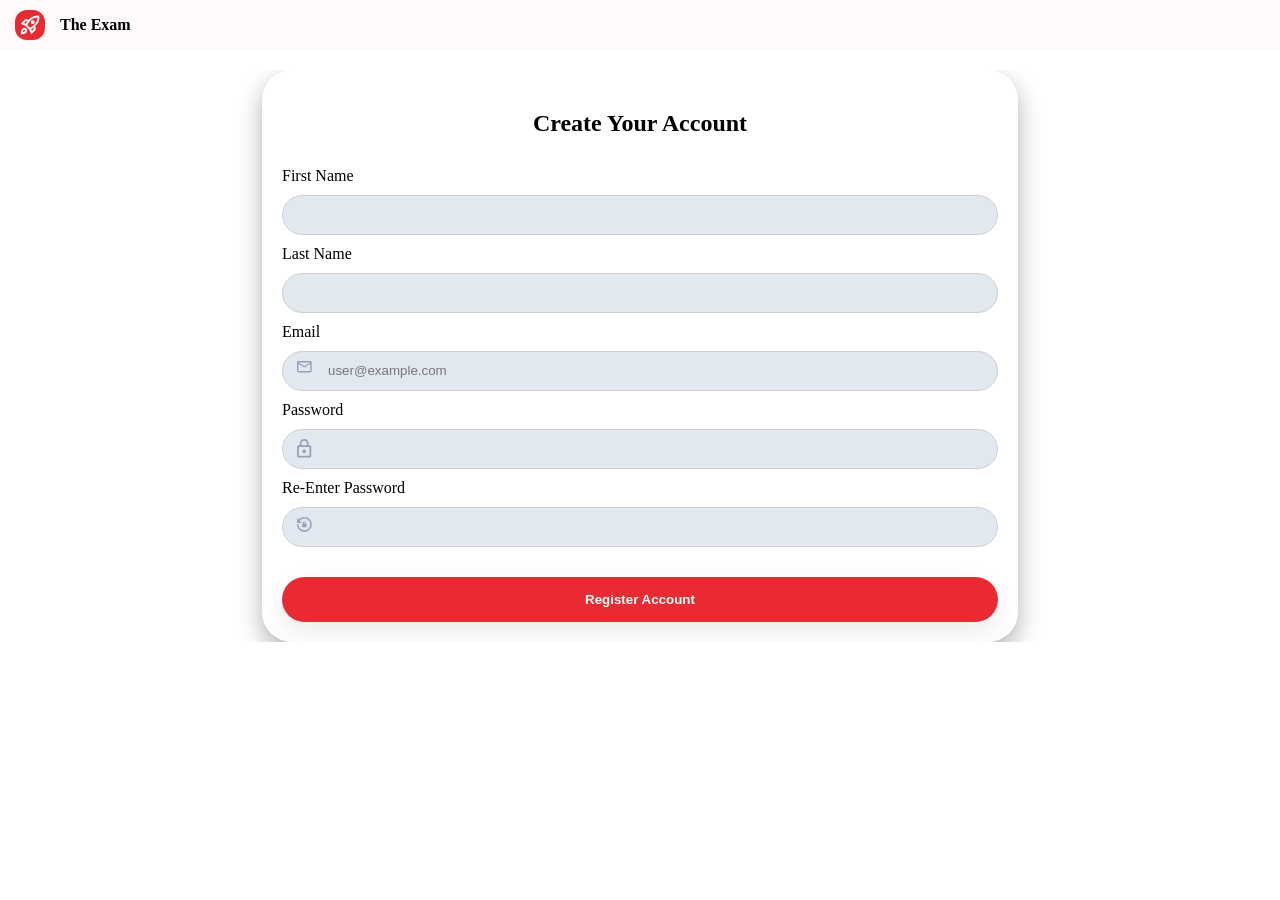
==== index.html @ 13885c87 "feat : create registration page closes #1" ====
<!DOCTYPE html>
<html lang="en">

<head>
    <meta charset="UTF-8">
    <meta name="viewport" content="width=device-width, initial-scale=1.0">
    <title>Document</title>
    <link rel="stylesheet" href="style.css">
</head>

<body>
<div class="both">
        <navbar>
        <div class="nav">
            <img src="assest/logo.svg">
            <p>the exam</p>
        </div>
    </navbar>
    <aside id="register">

        <form id="regist">
            <div class="container">
                <div id="title">
                    <h1>Create Your Account</h1>
                </div>


                <label for="fname">first name</label>

                <input id="fname" type="text" required />

                <label for="lname">last name</label>
                <input id="lname" type="text" required />
                <label for="email">Email</label>
                <div class="email">
                    <img  src="assest/Container.svg">
                    <input id="email" type="email" required placeholder="user@example.com" />
                </div>

                <label for="password">password</label>
                <div class="password">
                    <img  src="assest/Icon.svg">
                    <input id="password" type="password" />
                </div>
                <label for="repass">re-enter password</label>
                <div class="repass">
                    <img src="assest/repassword.svg">
                    <input id="repass" type="password" />
                </div>
                <button>register account</button>
            </div>

        </form>
    </aside>
</div>
</body>

</html>
---- style.css ----
*{
    box-sizing: border-box;
}
html, body {
    margin: 0;
    padding: 0;
    height: 100%;
    overflow-x: hidden;
}

#register{
    margin: 20px 100px;


    
    
}
.both{
    height: 100vh;
    display: flex;
    flex-direction: column;
    

}
#regist{
    display: flex;
    justify-content: center;   
    align-items: center; 
    overflow: hidden;
    
}



.container{
    width: 70%;
    gap:10px;
    padding: 20px;
    display: flex;
    justify-content: center;
    flex-direction: column;
    border-radius: 30px;
    box-shadow: 0 10px 25px rgba(0, 0, 0, 0.3);


}
#title{
    text-align: center;
}

label , button{
    text-transform: capitalize;
}

input{
       height: 40px;
       border: 1px solid rgb(211, 206, 206);
       border-radius: 30px;
       background-color: #E2E8F0;
       padding:10px 15px;

}

button{
    background-color: #EA2A33;
    height: 45px;
    border-radius: 30px;
    color: azure;
    font-weight: bold;
    margin-top: 20px;
    border: none;
    box-shadow: 0 10px 25px rgba(58, 57, 57, 0.1);
}

.nav  {
display: flex;
align-items: center;
background-color: rgb(255, 249, 249) ;
padding-left: 15px;
height: 50px;

} 

.nav p {
    padding: 15px;
    text-transform: capitalize;
    font-weight: bold;
 
    
}
.nav img{
    width: 30px;
}
.email , .password ,.repass{
   display: flex;
   flex-direction: column;
 position: relative;
   
   
}

.email img , .password img , .repass img{
position: absolute;
left: 15px;
top:25%;
width: 15px;


}



.email input , .password input , .repass input{
    padding-left: 45px;
}
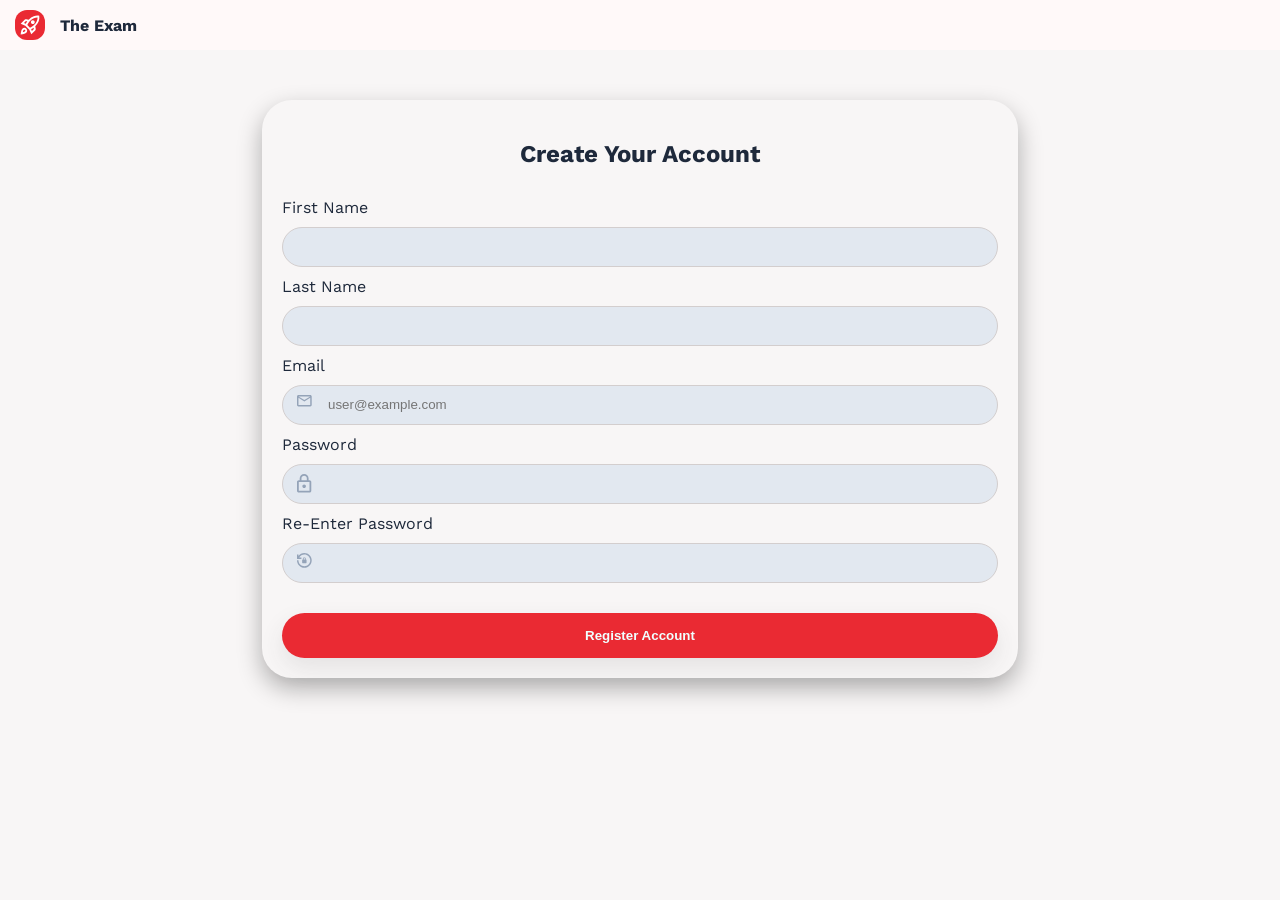
==== commit d66b4167: "editing exam page and adding marked section and adding font for all pages" ====
--- a/index.html
+++ b/index.html
@@ -6,6 +6,10 @@
     <meta name="viewport" content="width=device-width, initial-scale=1.0">
     <title>Document</title>
     <link rel="stylesheet" href="style.css">
+    <link rel="preconnect" href="https://fonts.googleapis.com" />
+    <link rel="preconnect" href="https://fonts.gstatic.com" crossorigin />
+    <link href="https://fonts.googleapis.com/css2?family=Work+Sans:wght@400;500;700;900&display=swap"
+        rel="stylesheet" />
 </head>
 
 <body>
--- a/style.css
+++ b/style.css
@@ -1,117 +1,1588 @@
-
-*{
-    box-sizing: border-box;
-}
-html, body {
-    margin: 0;
-    padding: 0;
-    height: 100%;
-    overflow-x: hidden;
-}
-
-#register{
-    margin: 20px 100px;
-
-
-    
-    
-}
-.both{
-    height: 100vh;
-    display: flex;
+* {
+  box-sizing: border-box;
+}
+html,
+body {
+  margin: 0;
+  padding: 0;
+  height: 100%;
+  overflow-x: hidden;
+}
+
+#register {
+  margin: 50px 100px;
+}
+
+#regist {
+  display: flex;
+  justify-content: center;
+  align-items: center;
+}
+
+.container {
+  width: 70%;
+  gap: 10px;
+  padding: 20px;
+  display: flex;
+  justify-content: center;
+  flex-direction: column;
+  border-radius: 30px;
+  box-shadow: 0 10px 25px rgba(0, 0, 0, 0.3);
+}
+#title {
+  text-align: center;
+}
+#title p {
+  color: gray;
+}
+
+label,
+button {
+  text-transform: capitalize;
+}
+
+input {
+  height: 40px;
+  border: 1px solid rgb(211, 206, 206);
+  border-radius: 30px;
+  background-color: #e2e8f0;
+  padding: 10px 15px;
+}
+
+button {
+  background-color: #ea2a33;
+  height: 45px;
+  border-radius: 30px;
+  color: azure;
+  font-weight: bold;
+  margin-top: 20px;
+  border: none;
+  box-shadow: 0 10px 25px rgba(58, 57, 57, 0.1);
+}
+
+.nav {
+  display: flex;
+  align-items: center;
+  background-color: rgb(255, 249, 249);
+  padding-left: 15px;
+  height: 50px;
+}
+
+.nav p {
+  padding: 15px;
+  text-transform: capitalize;
+  font-weight: bold;
+}
+.nav img {
+  width: 30px;
+}
+.email,
+.password,
+.repass {
+  display: flex;
+  flex-direction: column;
+  position: relative;
+}
+
+.email img,
+.password img,
+.repass img {
+  position: absolute;
+  left: 15px;
+  top: 25%;
+  width: 15px;
+}
+
+.email input,
+.password input,
+.repass input {
+  padding-left: 45px;
+}
+
+* {
+  box-sizing: border-box;
+}
+
+body {
+  margin: 0;
+  font-family: "Work Sans", sans-serif;
+  background: #f8f6f6;
+  color: #1e293b;
+  min-height: 100vh;
+}
+
+.top-progress {
+  height: 6px;
+  background: rgba(16, 185, 129, 0.2);
+}
+
+.top-progress-fill {
+  height: 100%;
+  width: 100%;
+  background: #10b981;
+}
+
+.header {
+  backdrop-filter: blur(6px);
+  background: rgba(255, 255, 255, 0.5);
+  border-bottom: 1px solid rgba(234, 42, 51, 0.1);
+  display: flex;
+  justify-content: space-between;
+  align-items: center;
+  padding: 16px 80px 17px;
+}
+
+.brand-wrap {
+  display: flex;
+  align-items: center;
+  gap: 8px;
+}
+
+.brand-icon-wrap {
+  width: 40px;
+  height: 40px;
+  border-radius: 16px;
+  background: #ea2a33;
+  display: flex;
+  align-items: center;
+  justify-content: center;
+}
+
+.brand-icon-wrap img {
+  width: 25px;
+  height: 25px;
+}
+
+.brand-title {
+  margin: 0;
+  font-size: 20px;
+  line-height: 28px;
+  letter-spacing: -0.5px;
+  color: #0f172a;
+  font-weight: 700;
+}
+
+.status-wrap {
+  display: flex;
+  align-items: center;
+  gap: 16px;
+}
+
+.status-block {
+  padding-right: 16px;
+  display: flex;
+  flex-direction: column;
+  align-items: flex-end;
+}
+
+.status-label {
+  font-size: 10px;
+  line-height: 15px;
+  letter-spacing: 1px;
+  text-transform: uppercase;
+  color: #94a3b8;
+  font-weight: 700;
+}
+
+.status-value {
+  display: flex;
+  align-items: center;
+  gap: 4px;
+  font-size: 14px;
+  line-height: 20px;
+  color: #10b981;
+  font-weight: 700;
+}
+
+.status-value img {
+  width: 13px;
+  height: 12px;
+}
+
+.profile-btn {
+  width: 32px;
+  height: 32px;
+  border: none;
+  border-radius: 9999px;
+  background: rgba(234, 42, 51, 0.1);
+  display: flex;
+  align-items: center;
+  justify-content: center;
+  padding: 8px;
+}
+
+.profile-btn img {
+  width: 16px;
+  height: 16px;
+}
+
+.main {
+  max-width: 1280px;
+  margin: 0 auto;
+  padding: 64px 24px 80px;
+  display: flex;
+  flex-direction: column;
+  align-items: center;
+}
+
+.hero {
+  width: 100%;
+  max-width: 768px;
+  padding-bottom: 40px;
+  text-align: center;
+}
+
+.hero-icon-wrap {
+  width: 56px;
+  height: 56px;
+  margin: 0 auto 32px;
+  border-radius: 9999px;
+  background: #fef3c7;
+  display: flex;
+  align-items: center;
+  justify-content: center;
+  padding: 12px;
+}
+
+.hero-icon-wrap img {
+  width: 32px;
+  height: 31px;
+}
+
+.hero h2 {
+  margin: 0;
+  font-size: 58px;
+  line-height: 1;
+  letter-spacing: -1.2px;
+  font-weight: 900;
+  color: #1e293b;
+}
+
+.hero p {
+  margin: 16px auto 0;
+  font-size: 18px;
+  line-height: 28px;
+  color: #64748b;
+  max-width: 650px;
+}
+
+.result-card {
+  width: 100%;
+  max-width: 672px;
+  border: 1px solid #e2e8f0;
+  border-radius: 32px;
+  background: #fff;
+  box-shadow: 0 25px 50px -12px rgba(0, 0, 0, 0.25);
+  overflow: hidden;
+}
+
+.score-pill {
+  width: 192px;
+  height: 192px;
+  margin: 48px auto 0;
+  border-radius: 9999px;
+  display: flex;
+  flex-direction: column;
+  justify-content: center;
+  align-items: center;
+  position: relative;
+}
+
+.score {
+  font-size: 48px;
+  line-height: 48px;
+  font-weight: 900;
+  color: #1e293b;
+}
+
+.score-label {
+  margin-top: 4px;
+  font-size: 12px;
+  line-height: 16px;
+  letter-spacing: 1.2px;
+  text-transform: uppercase;
+  color: #94a3b8;
+  font-weight: 700;
+}
+
+.grade-pill {
+  margin-top: 10px;
+  background: #10b981;
+  color: #fff;
+  font-size: 14px;
+  line-height: 20px;
+  font-weight: 700;
+  border-radius: 9999px;
+  padding: 4px 16px;
+  box-shadow:
+    0 10px 15px -3px rgba(0, 0, 0, 0.1),
+    0 4px 6px -4px rgba(0, 0, 0, 0.1);
+}
+
+.stats-row {
+  margin: 48px 48px 0;
+  display: grid;
+  grid-template-columns: repeat(3, 1fr);
+  gap: 16px;
+}
+
+.stat {
+  min-height: 81px;
+  border-radius: 48px;
+  border: 1px solid;
+  padding: 17px;
+  display: flex;
+  flex-direction: column;
+  align-items: center;
+  justify-content: center;
+}
+
+.stat-value {
+  font-size: 24px;
+  line-height: 32px;
+  font-weight: 700;
+}
+
+.stat-label {
+  font-size: 10px;
+  line-height: 15px;
+  letter-spacing: 0.5px;
+  text-transform: uppercase;
+  font-weight: 900;
+}
+
+.stat-correct {
+  background: #ecfdf5;
+  border-color: #d1fae5;
+}
+
+.stat-correct .stat-value {
+  color: #10b981;
+}
+
+.stat-correct .stat-label {
+  color: rgba(5, 150, 105, 0.7);
+}
+
+.stat-incorrect {
+  background: #fff1f2;
+  border-color: #ffe4e6;
+}
+
+.stat-incorrect .stat-value {
+  color: #ea2a33;
+}
+
+.stat-incorrect .stat-label {
+  color: rgba(234, 42, 51, 0.7);
+}
+
+.stat-skipped {
+  background: #f8fafc;
+  border-color: #f1f5f9;
+}
+
+.stat-skipped .stat-value,
+.stat-skipped .stat-label {
+  color: #94a3b8;
+}
+
+.actions {
+  margin: 40px 48px 0;
+  display: flex;
+  flex-direction: column;
+  gap: 16px;
+}
+
+.btn {
+  border-radius: 48px;
+  border: none;
+  display: flex;
+  align-items: center;
+  justify-content: center;
+  gap: 12px;
+  font-family: inherit;
+  cursor: pointer;
+}
+
+.btn img {
+  display: block;
+}
+
+.btn-primary {
+  background: #ea2a33;
+  color: #fff;
+  height: 60px;
+  font-size: 18px;
+  line-height: 28px;
+  font-weight: 900;
+  text-transform: uppercase;
+  letter-spacing: 0.45px;
+  box-shadow:
+    0 20px 25px -5px rgba(234, 42, 51, 0.2),
+    0 8px 10px -6px rgba(234, 42, 51, 0.2);
+}
+
+.btn-primary img {
+  width: 22px;
+  height: 15px;
+}
+
+.btn-secondary {
+  height: 60px;
+  border: 2px solid #e2e8f0;
+  background: #fff;
+  color: #334155;
+  font-size: 16px;
+  line-height: 24px;
+  font-weight: 700;
+  margin: auto;
+  padding: 30px;
+}
+
+.btn-secondary img {
+  width: 20px;
+  height: 20px;
+}
+
+.card-note {
+  margin-top: 28px;
+  border-top: 1px solid #f1f5f9;
+  background: #f8fafc;
+  color: #64748b;
+  font-size: 14px;
+  line-height: 20px;
+  text-align: center;
+  padding: 25px 24px 24px;
+}
+
+.back-link {
+  margin-top: 32px;
+  display: inline-flex;
+  align-items: center;
+  gap: 8px;
+  color: #ea2a33;
+  text-decoration: none;
+  font-size: 16px;
+  line-height: 24px;
+  font-weight: 700;
+}
+
+.back-link img {
+  width: 16px;
+  height: 16px;
+}
+
+.footer {
+  padding: 32px 16px;
+  text-align: center;
+  color: #94a3b8;
+  font-size: 14px;
+  line-height: 20px;
+  font-weight: 400;
+}
+
+@media (max-width: 900px) {
+  .header {
+    padding: 16px 24px 17px;
+  }
+
+  .hero h2 {
+    font-size: 42px;
+  }
+}
+
+@media (max-width: 760px) {
+  .stats-row {
+    margin: 48px 20px 0;
+    grid-template-columns: 1fr;
+  }
+
+  .actions {
+    margin: 24px 20px 0;
+  }
+
+  .hero h2 {
+    font-size: 34px;
+    line-height: 1.1;
+  }
+
+  .hero p {
+    font-size: 16px;
+  }
+
+  .status-label,
+  .status-value {
+    display: none;
+  }
+
+  .status-block {
+    padding-right: 0;
+  }
+}
+
+.timeup-page {
+  background: #f8f6f6;
+}
+
+.timeup-page .top-progress-timeup {
+  background: #e2e8f0;
+}
+
+.timeup-page .top-progress-fill-timeup {
+  background: #ea2a33;
+}
+
+.timeup-page .status-timeup-block {
+  opacity: 1;
+}
+
+.timeup-page .status-time-label {
+  color: #ea2a33;
+  opacity: 0.6;
+}
+
+.timeup-page .status-time-value {
+  color: #ea2a33;
+  font-family: "Liberation Mono", "Courier New", monospace;
+  font-size: 18px;
+  line-height: 28px;
+  letter-spacing: 0;
+}
+
+.timeup-main {
+  max-width: 1280px;
+  margin: 0 auto;
+  padding: 164px 24px 120px;
+  display: flex;
+  flex-direction: column;
+  align-items: center;
+}
+
+.timeup-card {
+  width: 100%;
+  max-width: 672px;
+  border: 1px solid #e2e8f0;
+  border-radius: 32px;
+  background: #fff;
+  box-shadow:
+    0 20px 25px -5px rgba(0, 0, 0, 0.1),
+    0 8px 10px -6px rgba(0, 0, 0, 0.1);
+  padding: 64px;
+  text-align: center;
+}
+
+.timeup-icon-wrap {
+  width: 96px;
+  height: 96px;
+  margin: 0 auto 32px;
+  border-radius: 9999px;
+  background: rgba(234, 42, 51, 0.1);
+  display: flex;
+  align-items: center;
+  justify-content: center;
+}
+
+.timeup-icon-wrap img {
+  width: 50px;
+  height: 54px;
+}
+
+.timeup-card h2 {
+  margin: 0;
+  font-size: 36px;
+  line-height: 40px;
+  font-weight: 900;
+  color: #1e293b;
+}
+
+.timeup-card p {
+  margin: 16px 0 0;
+  font-size: 18px;
+  line-height: 29.25px;
+  color: #64748b;
+  font-weight: 400;
+}
+
+.timeup-actions {
+  margin-top: 40px;
+  display: flex;
+  justify-content: center;
+  gap: 16px;
+}
+
+.btn-timeup {
+  width: 261px;
+  min-height: 64px;
+  border-radius: 48px;
+  border: none;
+  display: flex;
+  align-items: center;
+  justify-content: center;
+  gap: 8px;
+  font-family: inherit;
+  font-size: 18px;
+  line-height: 28px;
+  font-weight: 700;
+  cursor: pointer;
+}
+
+.btn-timeup img {
+  display: block;
+}
+
+.btn-timeup-primary {
+  background: #ea2a33;
+  color: #fff;
+  box-shadow:
+    0 10px 15px -3px rgba(234, 42, 51, 0.2),
+    0 4px 6px -4px rgba(234, 42, 51, 0.2);
+}
+
+.btn-timeup-primary img {
+  width: 22px;
+  height: 15px;
+}
+
+.btn-timeup-secondary {
+  width: 265px;
+  border: 2px solid #e2e8f0;
+  background: #fff;
+  color: #334155;
+}
+
+.btn-timeup-secondary img {
+  width: 16px;
+  height: 18px;
+}
+
+.submission-id {
+  margin-top: 32px;
+  display: flex;
+  align-items: center;
+  gap: 8px;
+  color: #94a3b8;
+  font-size: 14px;
+  line-height: 20px;
+  font-weight: 400;
+}
+
+.submission-id img {
+  width: 12px;
+  height: 12px;
+}
+
+.timeup-page .footer {
+  margin-top: 120px;
+}
+
+@media (max-width: 900px) {
+  .timeup-main {
+    padding-top: 120px;
+  }
+
+  .timeup-card {
+    padding: 40px 24px;
+  }
+
+  .timeup-card h2 {
+    font-size: 40px;
+  }
+
+  .timeup-actions {
     flex-direction: column;
-    
-
-}
-#regist{
-    display: flex;
-    justify-content: center;   
-    align-items: center; 
-    overflow: hidden;
-    
-}
-
-
-
-.container{
-    width: 70%;
-    gap:10px;
-    padding: 20px;
-    display: flex;
+    align-items: center;
+  }
+}
+
+@media (max-width: 760px) {
+  .timeup-page .status-time-label,
+  .timeup-page .status-time-value {
+    display: block;
+  }
+
+  .timeup-card h2 {
+    font-size: 34px;
+    line-height: 1.15;
+  }
+
+  .timeup-card p {
+    font-size: 16px;
+    line-height: 26px;
+  }
+
+  .btn-timeup,
+  .btn-timeup-secondary {
+    width: 100%;
+    max-width: 360px;
+  }
+}
+
+.register-page {
+  background: #f8f6f6;
+  min-height: 100vh;
+  display: flex;
+  flex-direction: column;
+}
+
+.register-header {
+  justify-content: flex-start;
+}
+
+.register-main {
+  flex: 1;
+  display: flex;
+  justify-content: center;
+  align-items: flex-start;
+  padding: 56px 48px 48px;
+}
+
+.register-card {
+  width: 100%;
+  max-width: 576px;
+  border: 1px solid #e2e8f0;
+  border-radius: 32px;
+  background: #fff;
+  box-shadow: 0 25px 50px -12px rgba(0, 0, 0, 0.25);
+  padding: 48px;
+}
+
+.register-heading {
+  text-align: center;
+}
+
+.register-heading h2 {
+  margin: 0;
+  color: #0f172a;
+  font-size: 30px;
+  line-height: 36px;
+  letter-spacing: -0.75px;
+  font-weight: 900;
+}
+
+.register-heading p {
+  margin: 8px 0 0;
+  color: #64748b;
+  font-size: 16px;
+  line-height: 24px;
+  font-weight: 400;
+}
+
+.registration-form {
+  margin-top: 24px;
+  display: flex;
+  flex-direction: column;
+  gap: 24px;
+}
+
+.register-row {
+  display: grid;
+  grid-template-columns: repeat(2, minmax(0, 1fr));
+  gap: 16px;
+}
+
+.field {
+  position: relative;
+}
+
+.field label {
+  margin: 0 0 8px 4px;
+  color: #0f172a;
+  font-size: 14px;
+  line-height: 20px;
+  font-weight: 600;
+  display: block;
+}
+
+.field input {
+  width: 100%;
+  height: 48px;
+  border-radius: 48px;
+  border: 1px solid #e2e8f0;
+  background: #f8fafc;
+  color: #0f172a;
+  font-size: 16px;
+  line-height: 24px;
+  font-family: inherit;
+  padding: 12px 17px;
+  outline: none;
+}
+
+.field input::placeholder {
+  color: #6b7280;
+}
+
+.input-with-icon input {
+  padding-left: 49px;
+}
+
+.password-field input {
+  padding-right: 49px;
+}
+
+.field-icon-left,
+.field-icon-right {
+  position: absolute;
+  top: 42px;
+}
+
+.field-icon-left {
+  left: 16px;
+}
+
+.field-icon-right {
+  right: 16px;
+}
+
+.check-line {
+  margin: -8px 0 0;
+  color: #64748b;
+  font-size: 11px;
+  line-height: 16.5px;
+  letter-spacing: 0.55px;
+  text-transform: uppercase;
+  font-weight: 500;
+}
+
+.check-line span {
+  color: #ea2a33;
+}
+
+.register-btn {
+  width: 100%;
+  height: 56px;
+  border: none;
+  border-radius: 48px;
+  background: #ea2a33;
+  color: #fff;
+  font-family: inherit;
+  font-size: 16px;
+  line-height: 24px;
+  font-weight: 700;
+  cursor: pointer;
+  box-shadow:
+    0 20px 25px -5px rgba(234, 42, 51, 0.25),
+    0 8px 10px -6px rgba(234, 42, 51, 0.25);
+}
+
+.register-footer {
+  margin-top: 28px;
+}
+
+@media (max-width: 900px) {
+  .register-main {
+    padding-left: 24px;
+    padding-right: 24px;
+  }
+}
+
+@media (max-width: 760px) {
+  .register-main {
+    padding: 32px 20px;
+  }
+
+  .register-card {
+    padding: 32px 20px;
+  }
+
+  .register-heading h2 {
+    font-size: 28px;
+    line-height: 34px;
+  }
+
+  .register-row {
+    grid-template-columns: 1fr;
+  }
+}
+
+.login-page {
+  background: #f8f6f6;
+  min-height: 100vh;
+  display: flex;
+  flex-direction: column;
+}
+
+.login-header {
+  justify-content: flex-start;
+}
+
+.login-main {
+  flex: 1;
+  display: flex;
+  justify-content: center;
+  align-items: flex-start;
+  padding: 134px 48px 48px;
+}
+
+.login-card {
+  width: 100%;
+  max-width: 448px;
+  min-height: 511px;
+  border: 1px solid #e2e8f0;
+  border-radius: 32px;
+  background: #fff;
+  box-shadow: 0 25px 50px -12px rgba(0, 0, 0, 0.25);
+  padding: 48px;
+}
+
+.login-heading {
+  text-align: center;
+}
+
+.login-heading h2 {
+  margin: 0;
+  color: #0f172a;
+  font-size: 30px;
+  line-height: 36px;
+  letter-spacing: -0.75px;
+  font-weight: 900;
+}
+
+.login-heading p {
+  margin: 8px 0 0;
+  color: #64748b;
+  font-size: 16px;
+  line-height: 24px;
+  font-weight: 400;
+}
+
+.login-form {
+  margin-top: 24px;
+  display: flex;
+  flex-direction: column;
+  gap: 24px;
+}
+
+.password-group {
+  display: flex;
+  flex-direction: column;
+  gap: 8px;
+}
+
+.password-head {
+  padding: 0 4px;
+  display: flex;
+  align-items: center;
+  justify-content: space-between;
+}
+
+.password-head label {
+  margin: 0;
+}
+
+.forgot-link {
+  color: #ea2a33;
+  font-size: 12px;
+  line-height: 16px;
+  font-weight: 700;
+  text-decoration: none;
+}
+
+.remember-row {
+  display: flex;
+  align-items: center;
+  gap: 12px;
+  padding: 4px 0;
+  cursor: pointer;
+}
+
+.remember-row input {
+  width: 20px;
+  height: 20px;
+  border: 1px solid #e2e8f0;
+  border-radius: 6px;
+  margin: 0;
+  appearance: none;
+  background: #fff;
+}
+
+.remember-row span {
+  color: #475569;
+  font-size: 14px;
+  line-height: 20px;
+  font-weight: 500;
+}
+
+.login-btn {
+  width: 100%;
+  height: 56px;
+  border: none;
+  border-radius: 48px;
+  background: #ea2a33;
+  color: #fff;
+  font-family: inherit;
+  font-size: 16px;
+  line-height: 24px;
+  font-weight: 700;
+  cursor: pointer;
+  box-shadow:
+    0 20px 25px -5px rgba(234, 42, 51, 0.25),
+    0 8px 10px -6px rgba(234, 42, 51, 0.25);
+}
+
+.login-footer {
+  margin-top: 32px;
+}
+
+@media (max-width: 900px) {
+  .login-main {
+    padding-left: 24px;
+    padding-right: 24px;
+    padding-top: 100px;
+  }
+}
+
+@media (max-width: 760px) {
+  .login-main {
+    padding: 40px 20px;
+  }
+
+  .login-card {
+    padding: 32px 20px;
+    min-height: auto;
+  }
+
+  .login-heading h2 {
+    font-size: 28px;
+    line-height: 34px;
+  }
+}
+
+.exam-page {
+  background: #f8f6f6;
+  min-height: 100vh;
+  display: flex;
+  flex-direction: column;
+}
+
+.exam-progress {
+  height: 6px;
+  background: #e2e8f0;
+}
+
+.exam-progress-fill {
+  width: 66.67%;
+  height: 100%;
+  background: #ea2a33;
+}
+
+.exam-header {
+  padding: 16px 56px 17px;
+}
+
+.exam-header-right {
+  display: flex;
+  align-items: center;
+  gap: 16px;
+}
+
+.exam-time-wrap {
+  display: flex;
+  flex-direction: column;
+  align-items: flex-end;
+  padding-right: 16px;
+}
+
+.exam-time-label {
+  color: #94a3b8;
+  font-size: 10px;
+  line-height: 15px;
+  font-weight: 700;
+  letter-spacing: 1px;
+  text-transform: uppercase;
+}
+
+.exam-time-value {
+  color: #ea2a33;
+  font-family: "Liberation Mono", "Courier New", monospace;
+  font-size: 18px;
+  line-height: 28px;
+  font-weight: 700;
+}
+
+.exam-profile-btn {
+  width: 32px;
+  height: 32px;
+  border: none;
+  border-radius: 9999px;
+  background: rgba(234, 42, 51, 0.1);
+  display: flex;
+  align-items: center;
+  justify-content: center;
+  padding: 8px;
+}
+
+.exam-profile-btn img {
+  width: 16px;
+  height: 16px;
+}
+
+.exam-bookmark-btn {
+  height: 32px;
+  min-width: 43px;
+  border: none;
+  border-radius: 32px;
+  background: #fef3c7;
+  display: flex;
+  align-items: center;
+  justify-content: center;
+  padding: 10px 24px;
+}
+
+.exam-bookmark-btn img {
+  width: 12px;
+  height: 15px;
+}
+
+.exam-bookmark-btn-active {
+  background: #d97706;
+}
+
+.exam-main {
+  width: 100%;
+  max-width: 1280px;
+  margin: 0 auto;
+  padding: 48px 24px 53px;
+  display: flex;
+  flex-direction: column;
+  align-items: center;
+}
+
+.exam-question-card {
+  width: 100%;
+  max-width: 896px;
+  border: 1px solid #e2e8f0;
+  border-radius: 32px;
+  background: #fff;
+  box-shadow:
+    0 20px 25px -5px rgba(0, 0, 0, 0.1),
+    0 8px 10px -6px rgba(0, 0, 0, 0.1);
+  padding: 48px;
+}
+
+.exam-question-head {
+  display: flex;
+  flex-direction: column;
+  gap: 16px;
+}
+
+.exam-badge {
+  display: inline-flex;
+  align-self: flex-start;
+  border-radius: 9999px;
+  background: rgba(234, 42, 51, 0.1);
+  color: #ea2a33;
+  font-size: 12px;
+  line-height: 16px;
+  font-weight: 700;
+  padding: 4px 12px;
+}
+
+.exam-question-head h2 {
+  margin: 0;
+  color: #1e293b;
+  font-size: 42px;
+  line-height: 1.1;
+  font-weight: 700;
+}
+
+.exam-options {
+  margin-top: 40px;
+  display: flex;
+  flex-direction: column;
+  gap: 16px;
+}
+
+.exam-option {
+  width: 100%;
+  min-height: 72px;
+  border-radius: 48px;
+  border: 2px solid #f1f5f9;
+  background: rgba(248, 250, 252, 0.5);
+  display: flex;
+  align-items: center;
+  gap: 16px;
+  padding: 22px;
+  color: #334155;
+  font-size: 18px;
+  line-height: 28px;
+  font-weight: 500;
+  font-family: inherit;
+  text-align: left;
+  cursor: pointer;
+  position: relative;
+}
+
+.exam-option-input {
+  position: absolute;
+  width: 1px;
+  height: 1px;
+  padding: 0;
+  margin: -1px;
+  border: 0;
+  clip: rect(0, 0, 0, 0);
+  overflow: hidden;
+  white-space: nowrap;
+}
+
+.exam-radio {
+  width: 24px;
+  height: 24px;
+  border-radius: 9999px;
+  border: 2px solid #cbd5e1;
+  background: #fff;
+  position: relative;
+  flex-shrink: 0;
+}
+
+.exam-radio::after {
+  content: "";
+  width: 8px;
+  height: 8px;
+  border-radius: 9999px;
+  background: #fff;
+  position: absolute;
+  top: 50%;
+  left: 50%;
+  transform: translate(-50%, -50%);
+}
+
+.exam-option-selected {
+  border-color: #ea2a33;
+  background: rgba(234, 42, 51, 0.05);
+  color: #ea2a33;
+  font-weight: 700;
+}
+
+.exam-radio-selected {
+  border-color: #ea2a33;
+  background: #ea2a33;
+}
+
+.exam-question-footer {
+  margin-top: 31px;
+  padding-top: 33px;
+  border-top: 1px solid #f1f5f9;
+  display: flex;
+  justify-content: space-between;
+  align-items: center;
+  gap: 20px;
+}
+
+.exam-left-controls {
+  display: flex;
+  align-items: center;
+  gap: 8px;
+}
+
+.exam-question-count {
+  display: flex;
+  align-items: center;
+  gap: 4px;
+}
+
+.exam-count-current {
+  width: 40px;
+  height: 40px;
+  border-radius: 32px;
+  background: #ea2a33;
+  color: #fff;
+  display: inline-flex;
+  align-items: center;
+  justify-content: center;
+  font-size: 16px;
+  line-height: 24px;
+  font-weight: 700;
+}
+
+.exam-count-total {
+  color: #94a3b8;
+  font-size: 16px;
+  line-height: 24px;
+  font-weight: 500;
+  padding: 0 8px;
+}
+
+.exam-nav-btn {
+  min-height: 52px;
+  border-radius: 32px;
+  border: 2px solid #f1f5f9;
+  background: #fff;
+  display: inline-flex;
+  align-items: center;
+  gap: 8px;
+  padding: 12px 26px;
+  color: #0f172a;
+  font-size: 16px;
+  line-height: 24px;
+  font-weight: 700;
+  font-family: inherit;
+}
+
+.exam-nav-btn img {
+  width: 6px;
+  height: 10px;
+}
+
+.exam-mark-btn {
+  min-height: 44px;
+  border: none;
+  border-radius: 32px;
+  background: #fef3c7;
+  display: inline-flex;
+  align-items: center;
+  gap: 8px;
+  padding: 10px 24px;
+  color: #d97706;
+  font-size: 16px;
+  line-height: 24px;
+  font-weight: 700;
+  font-family: inherit;
+}
+
+.exam-mark-btn img {
+  width: 12px;
+  height: 15px;
+}
+
+.exam-submit-btn {
+  width: 100%;
+  max-width: 896px;
+  margin-top: 40px;
+  min-height: 68px;
+  border: none;
+  border-radius: 48px;
+  background: #10b981;
+  box-shadow:
+    0 20px 25px -5px rgba(16, 185, 129, 0.2),
+    0 8px 10px -6px rgba(16, 185, 129, 0.2);
+  display: inline-flex;
+  align-items: center;
+  justify-content: center;
+  gap: 12px;
+  color: #fff;
+  font-size: 18px;
+  line-height: 28px;
+  font-weight: 900;
+  text-transform: uppercase;
+  letter-spacing: 0.45px;
+  font-family: inherit;
+}
+
+.exam-submit-btn img {
+  width: 20px;
+  height: 20px;
+}
+
+.exam-main-marked {
+  align-items: stretch;
+  padding-bottom: 120px;
+  gap: 0;
+  flex-direction: row;
+}
+
+.exam-left-pane {
+  flex: 1;
+  min-width: 0;
+  display: flex;
+  flex-direction: column;
+  gap: 40px;
+}
+
+.exam-main-marked .exam-question-card,
+.exam-main-marked .exam-submit-btn {
+  max-width: none;
+}
+
+.exam-marked-panel {
+  width: 320px;
+  min-width: 0;
+  margin-left: 32px;
+  border: 1px solid rgba(234, 42, 51, 0.1);
+  border-radius: 32px;
+  background: rgba(234, 42, 51, 0.03);
+  align-self: flex-start;
+  overflow: hidden;
+  opacity: 1;
+  transform: translateX(0);
+  transition:
+    width 0.35s ease,
+    margin 0.35s ease,
+    opacity 0.25s ease,
+    transform 0.35s ease,
+    border-color 0.25s ease;
+}
+
+.exam-marked-head,
+.exam-marked-list {
+  transition: opacity 0.2s ease;
+}
+
+.exam-marked-panel.is-hidden {
+  width: 0;
+  margin-left: 0;
+  opacity: 0;
+  transform: translateX(16px);
+  border-color: transparent;
+  pointer-events: none;
+}
+
+.exam-marked-panel.is-hidden .exam-marked-head,
+.exam-marked-panel.is-hidden .exam-marked-list {
+  opacity: 0;
+}
+
+.exam-marked-head {
+  border-bottom: 1px solid rgba(234, 42, 51, 0.1);
+  padding: 24px;
+  display: flex;
+  align-items: center;
+  gap: 8px;
+}
+
+.exam-marked-head img {
+  width: 16px;
+  height: 20px;
+}
+
+.exam-marked-head h3 {
+  margin: 0;
+  color: #1e293b;
+  font-size: 14px;
+  line-height: 20px;
+  font-weight: 700;
+  text-transform: uppercase;
+  letter-spacing: 0.7px;
+}
+
+.exam-marked-list {
+  padding: 16px;
+  display: flex;
+  flex-direction: column;
+  gap: 12px;
+}
+
+.exam-marked-item {
+  width: 100%;
+  min-height: 48px;
+  border-radius: 32px;
+  border: 1px solid #fde68a;
+  background: rgba(254, 243, 199, 0.5);
+  padding: 13px;
+  display: flex;
+  align-items: center;
+  justify-content: space-between;
+  color: #b45309;
+  font-size: 14px;
+  line-height: 20px;
+  font-weight: 600;
+  font-family: inherit;
+}
+
+.exam-marked-item img {
+  width: 9px;
+  height: 9px;
+}
+
+.exam-footer {
+  margin-top: auto;
+}
+
+@media (max-width: 1100px) {
+  .exam-main-marked {
+    flex-direction: column;
+    gap: 24px;
+    align-items: center;
+  }
+
+  .exam-marked-panel {
+    width: 100%;
+    max-width: 896px;
+    margin-left: 0;
+    max-height: 630px;
+    transform: translateY(0);
+    transition:
+      max-height 0.35s ease,
+      opacity 0.25s ease,
+      transform 0.35s ease,
+      border-color 0.25s ease;
+  }
+
+  .exam-marked-panel.is-hidden {
+    width: 100%;
+    max-width: 896px;
+    max-height: 0;
+    margin-left: 0;
+    opacity: 0;
+    transform: translateY(-8px);
+    border-color: transparent;
+  }
+}
+
+@media (max-width: 900px) {
+  .exam-header {
+    padding: 16px 24px 17px;
+  }
+
+  .exam-question-card {
+    padding: 32px 20px;
+  }
+
+  .exam-question-head h2 {
+    font-size: 34px;
+    line-height: 1.15;
+  }
+
+  .exam-question-footer {
+    flex-direction: column;
+    align-items: stretch;
+  }
+
+  .exam-left-controls {
+    flex-wrap: wrap;
+  }
+
+  .exam-mark-btn {
+    width: 100%;
     justify-content: center;
-    flex-direction: column;
-    border-radius: 30px;
-    box-shadow: 0 10px 25px rgba(0, 0, 0, 0.3);
-
-
-}
-#title{
-    text-align: center;
-}
-
-label , button{
-    text-transform: capitalize;
-}
-
-input{
-       height: 40px;
-       border: 1px solid rgb(211, 206, 206);
-       border-radius: 30px;
-       background-color: #E2E8F0;
-       padding:10px 15px;
-
-}
-
-button{
-    background-color: #EA2A33;
-    height: 45px;
-    border-radius: 30px;
-    color: azure;
-    font-weight: bold;
-    margin-top: 20px;
-    border: none;
-    box-shadow: 0 10px 25px rgba(58, 57, 57, 0.1);
-}
-
-.nav  {
-display: flex;
-align-items: center;
-background-color: rgb(255, 249, 249) ;
-padding-left: 15px;
-height: 50px;
-
-} 
-
-.nav p {
-    padding: 15px;
-    text-transform: capitalize;
-    font-weight: bold;
- 
-    
-}
-.nav img{
-    width: 30px;
-}
-.email , .password ,.repass{
-   display: flex;
-   flex-direction: column;
- position: relative;
-   
-   
-}
-
-.email img , .password img , .repass img{
-position: absolute;
-left: 15px;
-top:25%;
-width: 15px;
-
-
-}
-
-
-
-.email input , .password input , .repass input{
-    padding-left: 45px;
-}
-
+  }
+}
+
+@media (max-width: 760px) {
+  .exam-main {
+    padding: 32px 16px 40px;
+  }
+
+  .exam-time-label,
+  .exam-time-value {
+    display: none;
+  }
+
+  .exam-time-wrap {
+    padding-right: 0;
+  }
+
+  .exam-bookmark-btn {
+    min-width: 32px;
+    padding-left: 8px;
+    padding-right: 8px;
+  }
+
+  .exam-option {
+    min-height: 64px;
+    font-size: 16px;
+    line-height: 24px;
+    padding: 18px;
+  }
+
+  .exam-nav-btn {
+    padding-left: 20px;
+    padding-right: 20px;
+  }
+
+  .exam-submit-btn {
+    min-height: 60px;
+    font-size: 16px;
+    line-height: 24px;
+  }
+}
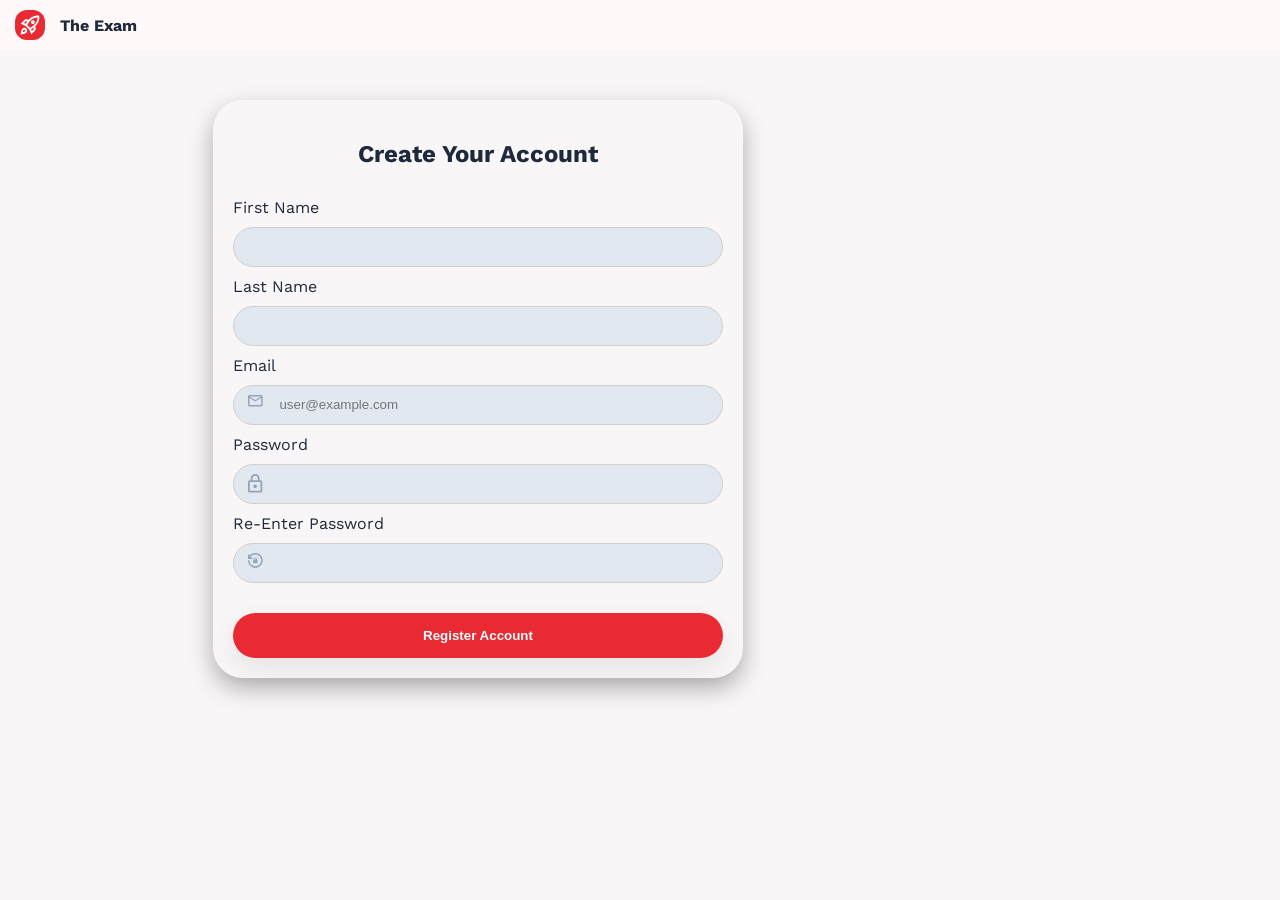
==== commit b582fd9c: "update the exam page with the logic and mark side" ====
--- a/index.html
+++ b/index.html
@@ -31,14 +31,14 @@
 
                 <label for="fname">first name</label>
 
-                <input id="fname" type="text" required />
+                <input id="fname" type="text"  />
 
                 <label for="lname">last name</label>
-                <input id="lname" type="text" required />
+                <input id="lname" type="text"  />
                 <label for="email">Email</label>
                 <div class="email">
                     <img  src="assest/Container.svg">
-                    <input id="email" type="email" required placeholder="user@example.com" />
+                    <input id="email" type="email"  placeholder="user@example.com" />
                 </div>
 
                 <label for="password">password</label>
@@ -51,12 +51,16 @@
                     <img src="assest/repassword.svg">
                     <input id="repass" type="password" />
                 </div>
-                <button>register account</button>
+                <button id="btnregister" >register account</button>
             </div>
 
         </form>
+
+
     </aside>
 </div>
+
+<script type="module" src="main.js"></script>
 </body>
 
 </html>
--- a/style.css
+++ b/style.css
@@ -1,6 +1,7 @@
 * {
   box-sizing: border-box;
 }
+
 html,
 body {
   margin: 0;
@@ -29,9 +30,11 @@
   border-radius: 30px;
   box-shadow: 0 10px 25px rgba(0, 0, 0, 0.3);
 }
+
 #title {
   text-align: center;
 }
+
 #title p {
   color: gray;
 }
@@ -47,9 +50,11 @@
   border-radius: 30px;
   background-color: #e2e8f0;
   padding: 10px 15px;
-}
-
-button {
+
+}
+
+.btnlogin,
+#btnregister {
   background-color: #ea2a33;
   height: 45px;
   border-radius: 30px;
@@ -73,9 +78,11 @@
   text-transform: capitalize;
   font-weight: bold;
 }
+
 .nav img {
   width: 30px;
 }
+
 .email,
 .password,
 .repass {
@@ -696,6 +703,7 @@
 }
 
 @media (max-width: 760px) {
+
   .timeup-page .status-time-label,
   .timeup-page .status-time-value {
     display: block;
@@ -1586,3 +1594,215 @@
     line-height: 24px;
   }
 }
+
+/* valid of register */
+.is-invalid {
+  border: 5px solid red !important;
+
+}
+
+.is-valid {
+  border: 2px solid green;
+}
+
+/* -------------------------------exam nermen */
+
+#nav2 {
+  display: flex;
+  justify-content: space-between;
+  background-color: rgb(241, 241, 241);
+
+  & .nav-logo {
+    width: 15%;
+    padding-left: 30px;
+    display: flex;
+    justify-content: center;
+    justify-items: center;
+
+    & img {
+      width: 40px;
+    }
+
+    & p {
+      padding: 10px;
+      font-weight: bold;
+      text-transform: capitalize;
+    }
+
+  }
+
+  & .nav-icon {
+    display: flex;
+    width: 15%;
+    justify-content: space-evenly;
+    justify-items: center;
+
+    & .timer {
+      display: flex;
+      align-items: center;
+      font-weight: bold;
+    }
+
+
+    & img {
+      width: 50px;
+    }
+
+    & #loginIcon {
+      width: 20px;
+    }
+  }
+}
+
+.progress-container {
+  width: 100%;
+  height: 7px;
+  background-color: gray;
+
+  & .progress-bar {
+    width: 40%;
+    height: 7px;
+    background-color: red;
+  }
+}
+
+form {
+  display: flex;
+  flex-direction: column;
+  align-items: center;
+  justify-content: center;
+
+  width: 70%;
+}
+
+.exam {
+  width: 80%;
+  padding: 20px 50px;
+  border-radius: 30px;
+  box-shadow: 0 10px 25px rgba(0, 0, 0, 0.3);
+
+}
+
+.answer-container {
+  padding: 15px;
+  border: 1px solid gray;
+  border-radius: 30px;
+  background-color: #F1F5F9;
+  margin-bottom: 10px;
+
+  & label {
+    display: flex;
+    align-items: center;
+  }
+
+}
+
+.pagination {
+  display: flex;
+  align-items: center;
+}
+
+.prev,
+.next,
+.pageNum {
+  border-radius: 10px;
+  margin: 5px;
+
+}
+
+.prev,
+.next {
+  padding: 7px;
+  background-color: aliceblue;
+  border: 1px solid rgb(235, 229, 229);
+  box-shadow: 0 10px 25px rgba(0, 0, 0, 0.2);
+}
+
+
+.mark {
+  display: flex;
+  background-color: #FEF3C7;
+  padding: 7px 20px;
+  border-radius: 30px;
+
+  & img {
+    padding-right: 5px;
+  }
+}
+
+.pagebottom {
+  display: flex;
+  justify-content: space-between;
+
+}
+
+.submit {
+  margin: 20px;
+  width: 80%;
+  padding: 20px;
+  border: none;
+  border-radius: 20px;
+  background-color: #10B981;
+  color: white;
+  font-weight: 900;
+  display: flex;
+  justify-content: center;
+  align-items: center;
+
+}
+
+.imgSubmit {
+  padding: 10px;
+
+
+}
+
+/* #mark-side {
+  width: 20%;
+  background-color: #e0dede;
+  margin:10px 10px;
+  border: 1px solid rgb(240, 237, 237);
+  border-radius: 30px;
+   padding: 20px; 
+} */
+
+#mark-side{
+  width:20%;
+  background-color:#e0dede;
+  border-radius:30px;
+  border:1px solid rgb(240,237,237);
+  padding:15px;
+  margin-right: 30px;
+}
+
+.form_mark {
+  display: flex;
+  padding-top: 80px;
+  align-items: flex-start;
+
+  & form {
+    flex: 1;
+  }
+
+}
+
+.hidden {
+  display: none;
+}
+
+
+.hid{
+  display: none;
+}
+
+.mark-container {
+  padding: 3px 3px;
+  border: 1px solid gray;
+  border-radius: 30px;
+  background-color: #F1F5F9;
+  display: flex;
+  align-items: center;
+  justify-content: space-around;
+
+  
+}
